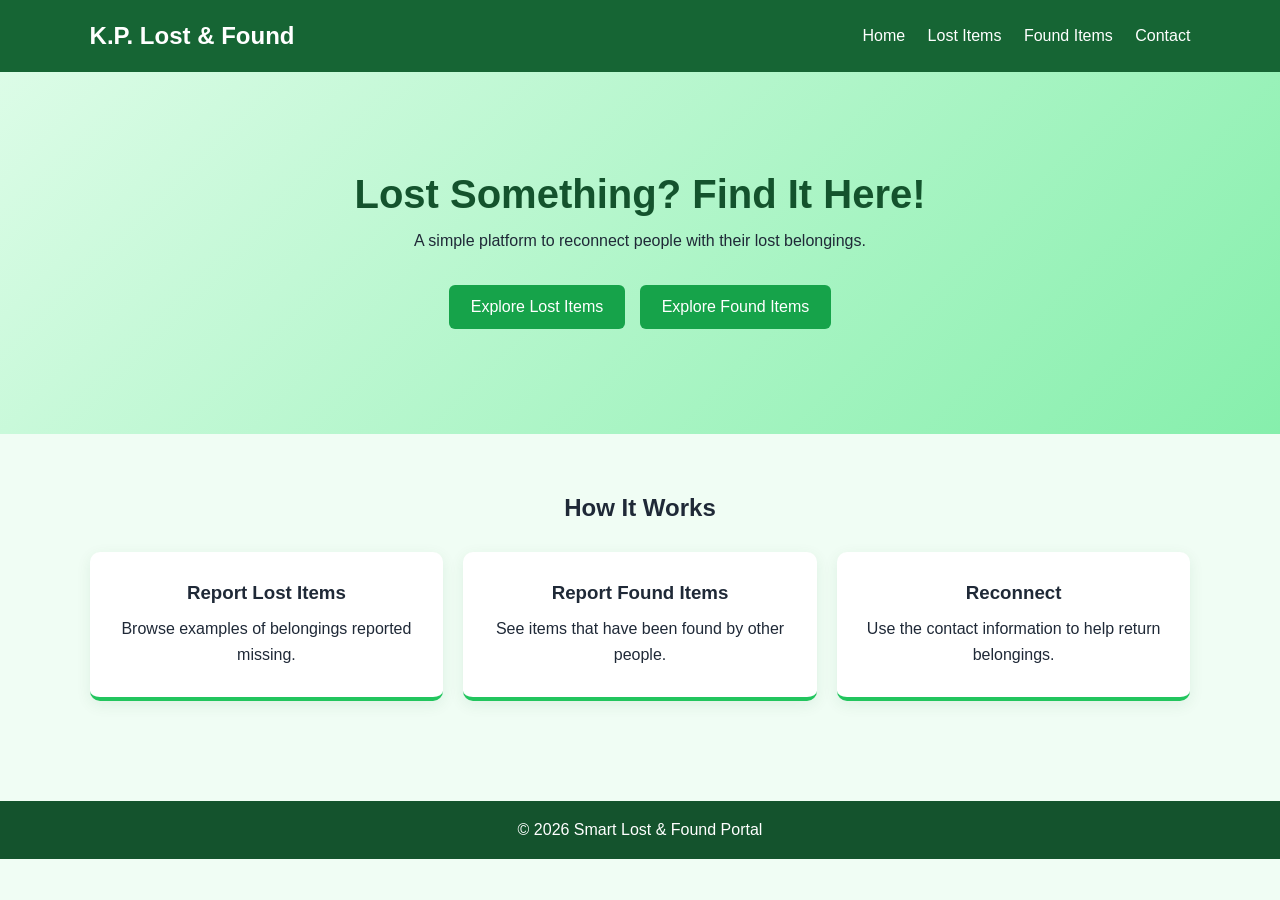
==== index.html @ ca5fd6db "Add files via upload" ====
<!DOCTYPE html>
<html lang="en">
<head>
    <meta charset="UTF-8">
    <meta name="viewport" content="width=device-width, initial-scale=1.0">
    <title> K.P. Lost & Found Portal</title>
    <link rel="stylesheet" href="css/style.css">
</head>
<body>

<header>
    <h2> K.P. Lost & Found</h2>
    <nav>
        <a href="index.html">Home</a>
        <a href="lost.html">Lost Items</a>
        <a href="found.html">Found Items</a>
        <a href="contact.html">Contact</a>
    </nav>
</header>

<section class="hero">
    <h1>Lost Something? Find It Here!</h1>
    <p>A simple platform to reconnect people with their lost belongings.</p>
    <a href="lost.html" class="btn">Explore Lost Items</a>
    <a href="found.html" class="btn">Explore Found Items</a>
</section>

<section class="features">
    <h2>How It Works</h2>

    <div class="cards">
        <div class="card">
            <h3>Report Lost Items</h3>
            <p>Browse examples of belongings reported missing.</p>
        </div>

        <div class="card">
            <h3>Report Found Items</h3>
            <p>See items that have been found by other people.</p>
        </div>

        <div class="card">
            <h3>Reconnect</h3>
            <p>Use the contact information to help return belongings.</p>
        </div>
    </div>
</section>

<footer>
    <p>© 2026 Smart Lost & Found Portal</p>
</footer>

</body>
</html>
---- css/style.css ----
* {
    margin: 0;
    padding: 0;
    box-sizing: border-box;
}

body {
    font-family: Arial, sans-serif;
    background: #f0fdf4;
    color: #1f2937;
}

/* Header */
header {
    background: #166534;
    color: white;
    padding: 22px 7%;
    display: flex;
    justify-content: space-between;
    align-items: center;
    flex-wrap: wrap;
    gap: 15px;
}

nav a {
    color: white;
    text-decoration: none;
    margin-left: 18px;
}

nav a:hover {
    color: #bbf7d0;
}

/* Hero Section */
.hero {
    text-align: center;
    padding: 100px 20px;
    background: linear-gradient(135deg, #dcfce7, #86efac);
}

.hero h1 {
    font-size: 40px;
    color: #14532d;
    margin-bottom: 15px;
}

.hero p {
    margin-bottom: 30px;
}

/* Buttons */
.btn {
    display: inline-block;
    background: #16a34a;
    color: white;
    padding: 13px 22px;
    margin: 5px;
    text-decoration: none;
    border-radius: 6px;
}

.btn:hover {
    background: #15803d;
}

/* Feature Cards */
.features {
    padding: 60px 7%;
    text-align: center;
}

.cards {
    display: flex;
    gap: 20px;
    margin-top: 30px;
    flex-wrap: wrap;
}

.card {
    background: white;
    padding: 30px;
    flex: 1;
    min-width: 220px;
    border-radius: 10px;
    box-shadow: 0 4px 15px #16653415;
    border-bottom: 4px solid #22c55e;
}

.card p {
    margin-top: 12px;
    line-height: 1.6;
}

/* Footer */
footer {
    text-align: center;
    background: #14532d;
    color: white;
    padding: 20px;
    margin-top: 40px;
}

/* Mobile Responsive */
@media (max-width: 600px) {
    header {
        flex-direction: column;
    }

    nav a {
        margin: 5px;
    }

    .hero h1 {
        font-size: 30px;
    }
}

/* Page Heading */
.page-heading {
    text-align: center;
    padding: 55px 20px;
    background: #dcfce7;
}

.page-heading h1 {
    color: #14532d;
    font-size: 36px;
    margin-bottom: 12px;
}

/* Items Section */
.items-section {
    display: flex;
    flex-wrap: wrap;
    justify-content: center;
    gap: 25px;
    padding: 50px 7%;
}

/* Item Cards */
.item-card {
    background: white;
    width: 280px;
    padding: 18px;
    border-radius: 10px;
    box-shadow: 0 4px 15px #16653415;
    border-bottom: 4px solid #22c55e;
}

.item-card img {
    width: 100%;
    height: 180px;
    object-fit: cover;
    border-radius: 8px;
}

.item-card h3 {
    color: #166534;
    margin: 15px 0;
}

.item-card p {
    margin: 10px 0;
    line-height: 1.5;
    font-size: 14px;
}

/* Contact Page */
.contact-section {
    display: flex;
    justify-content: center;
    align-items: stretch;
    gap: 25px;
    padding: 50px 7%;
    flex-wrap: wrap;
}

.contact-card {
    background: white;
    padding: 30px;
    flex: 1;
    min-width: 280px;
    max-width: 500px;
    border-radius: 10px;
    border-bottom: 4px solid #22c55e;
    box-shadow: 0 4px 15px #16653415;
}

.contact-card h2 {
    color: #166534;
    margin-bottom: 20px;
}

.contact-info {
    margin-top: 25px;
}

.contact-info h3 {
    color: #15803d;
    margin-bottom: 8px;
}

.contact-card form {
    display: flex;
    flex-direction: column;
    gap: 12px;
}

.contact-card input,
.contact-card textarea {
    padding: 12px;
    border: 1px solid #bbf7d0;
    border-radius: 6px;
    font-family: Arial, sans-serif;
    font-size: 15px;
}

.contact-card input:focus,
.contact-card textarea:focus {
    outline: 2px solid #22c55e;
}

.contact-card button {
    border: none;
    cursor: pointer;
    font-size: 15px;
}

#formMessage {
    margin-top: 15px;
    color: #15803d;
    font-weight: bold;
}
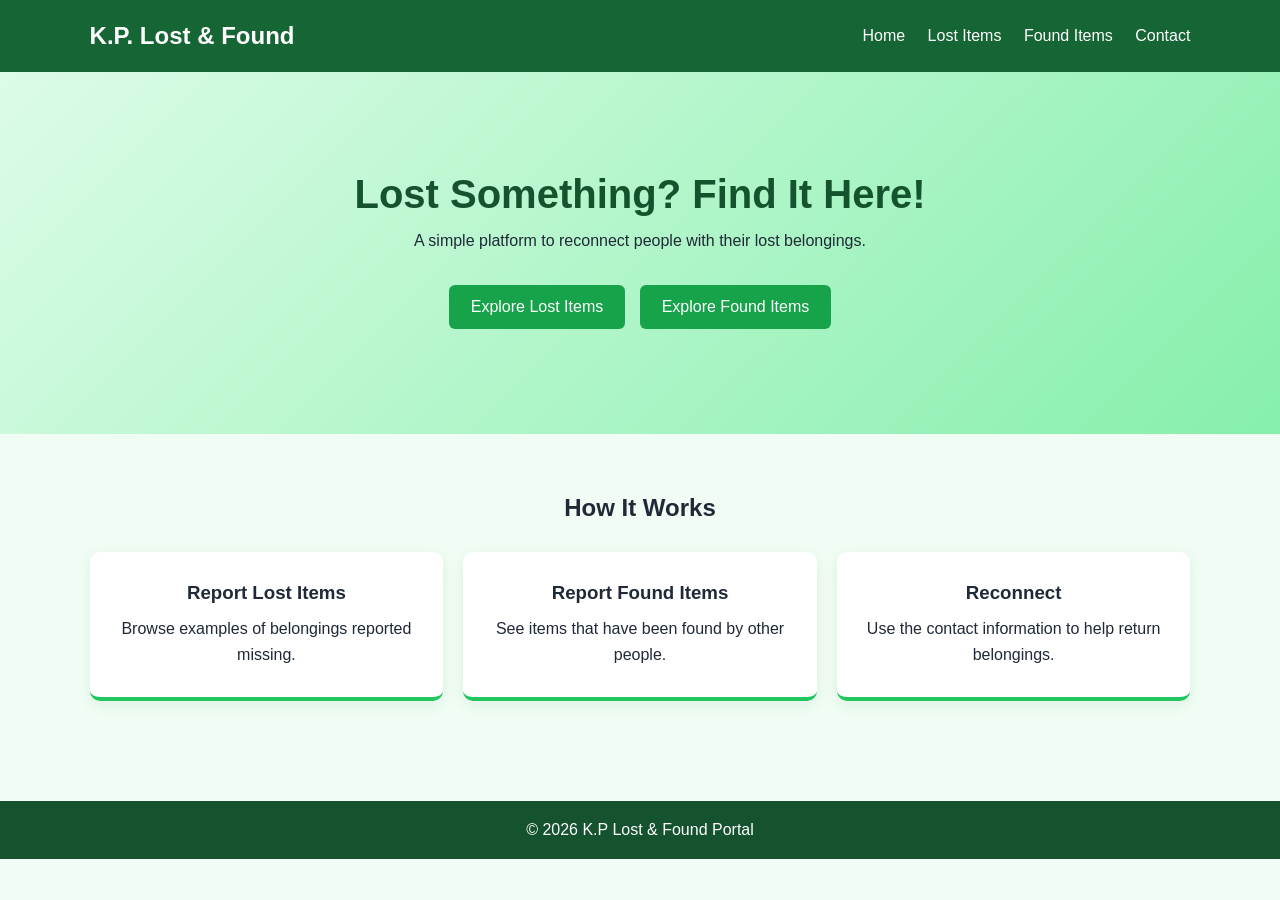
==== commit a9bfb184: "Update index.html" ====
--- a/index.html
+++ b/index.html
@@ -48,7 +48,7 @@
 </section>
 
 <footer>
-    <p>© 2026 Smart Lost & Found Portal</p>
+    <p>© 2026 K.P Lost & Found Portal</p>
 </footer>
 
 </body>
